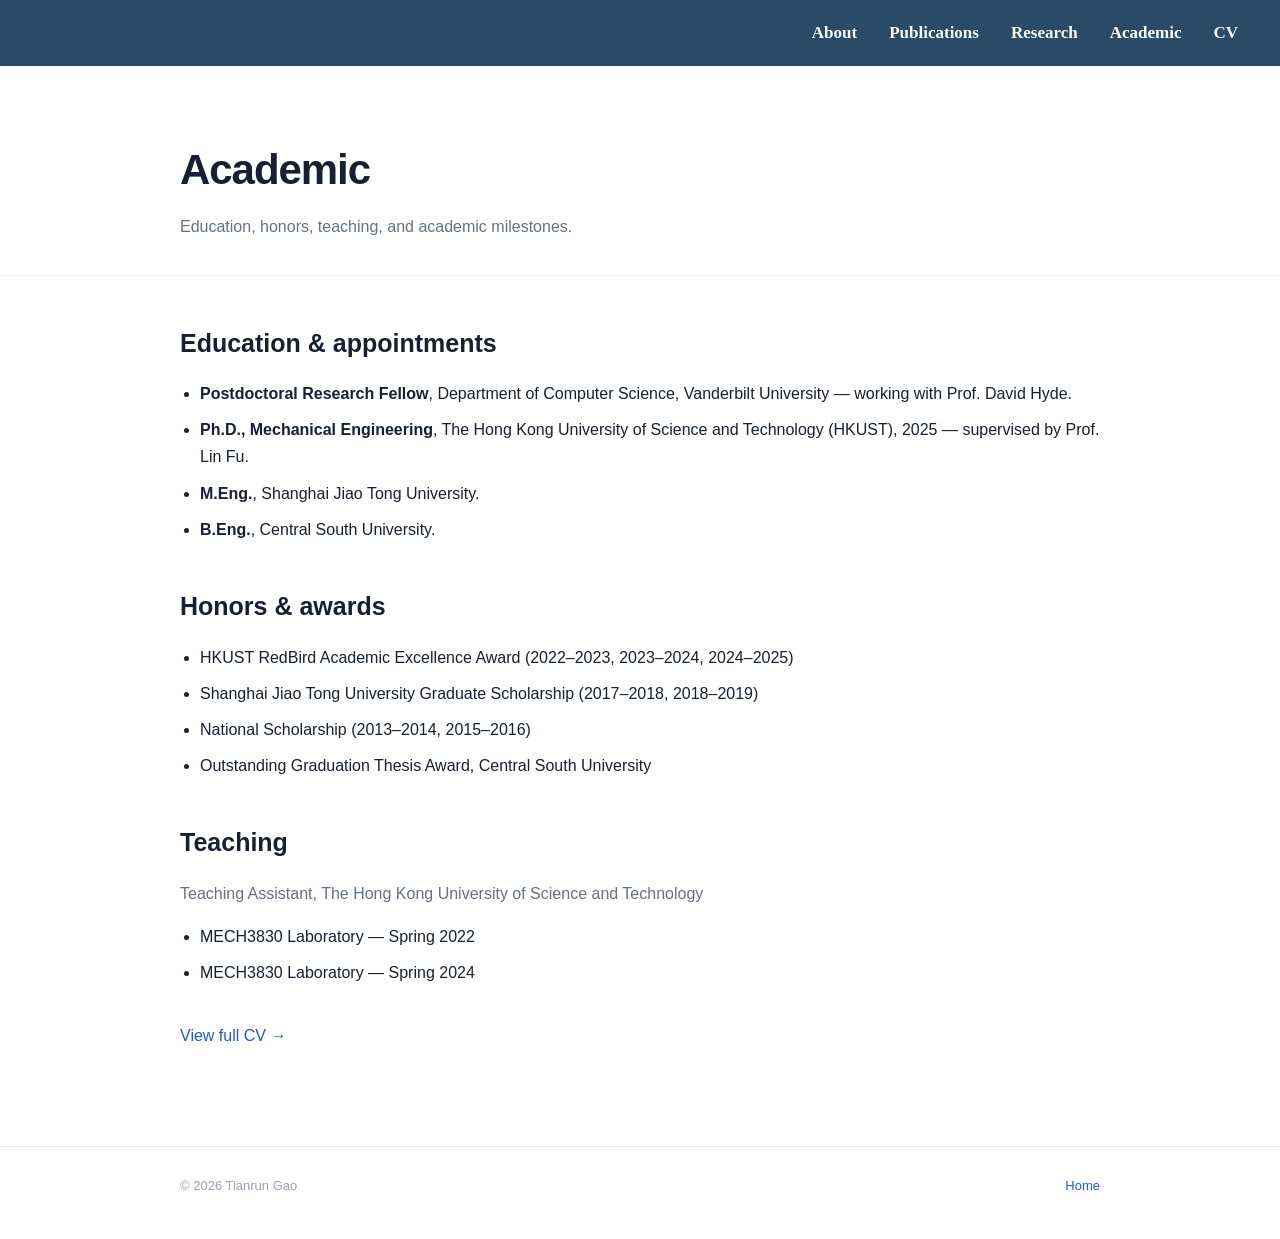
==== academic.html @ 92ee6d9a "Add files via upload" ====
<!doctype html><html lang="en"><head><meta charset="utf-8"><meta name="viewport" content="width=device-width,initial-scale=1"><title>Academic | Tianrun Gao</title><link rel="stylesheet" href="style.css"></head><body class="standard-page"><div class="topbar"><nav class="topbar-nav"><a href="index.html">About</a><a href="publications.html">Publications</a><a href="research.html">Research</a><a class="active" href="academic.html">Academic</a><a href="cv/CV_Tianrun_Gao.pdf" target="_blank">CV</a></nav></div><main><section class="page-head"><div class="wrap"><h1>Academic</h1><p>Education, honors, teaching, and academic milestones.</p></div></section><div class="wrap content"><h2>Education & appointments</h2><ul class="list-clean"><li><strong>Postdoctoral Research Fellow</strong>, Department of Computer Science, Vanderbilt University — working with Prof. David Hyde.</li><li><strong>Ph.D., Mechanical Engineering</strong>, The Hong Kong University of Science and Technology (HKUST), 2025 — supervised by Prof. Lin Fu.</li><li><strong>M.Eng.</strong>, Shanghai Jiao Tong University.</li><li><strong>B.Eng.</strong>, Central South University.</li></ul><h2>Honors & awards</h2><ul class="list-clean"><li>HKUST RedBird Academic Excellence Award (2022–2023, 2023–2024, 2024–2025)</li><li>Shanghai Jiao Tong University Graduate Scholarship (2017–2018, 2018–2019)</li><li>National Scholarship (2013–2014, 2015–2016)</li><li>Outstanding Graduation Thesis Award, Central South University</li></ul><h2>Teaching</h2><p class="muted">Teaching Assistant, The Hong Kong University of Science and Technology</p><ul class="list-clean"><li>MECH3830 Laboratory — Spring 2022</li><li>MECH3830 Laboratory — Spring 2024</li></ul><p style="margin-top:36px"><a href="cv/CV_Tianrun_Gao.pdf" target="_blank">View full CV →</a></p></div></main><footer class="site-footer"><div class="wrap footer-inner"><span>© 2026 Tianrun Gao</span><span><a href="index.html">Home</a></span></div></footer></body></html>
---- style.css ----
/* :root {
    --ink:#172033;
    --muted:#667085;
    --line:#e7eaf0;
    --accent:#2457d6;
    --bg:#fff;
    --soft:#f7f9fc;
    --max:1080px
} */

:root {
    --ink: #172033;
    --muted: #667085;
    --line: #e7eaf0;
    --accent: #2457d6;
    --bg: #fff;
    --soft: #f7f9fc;

    --max: 1080px;
}

* {
    box-sizing:border-box
}

html {
    background:var(--bg)
}

body {
    margin:0;
    font-family:Inter,-apple-system,BlinkMacSystemFont,"Segoe UI",Roboto,Helvetica,Arial,sans-serif;
    color:var(--ink);
    font-size:16px;
    line-height:1.7
}

a {
    color:var(--accent);
    text-decoration:none
}

a:hover {
    text-decoration:underline
}

.wrap {
    width:min(var(--max),calc(100% - 40px));
    margin:auto
}

.site-header {
    border-bottom:1px solid var(--line);
    background:rgba(255,255,255,.96)
}

.nav {
    min-height:72px;
    display:flex;
    align-items:center;
    justify-content:space-between;
    gap:28px
}

.brand {
    font-size:20px;
    font-weight:750;
    color:var(--ink);
    letter-spacing:-.02em
}

.nav-links {
    display:flex;
    gap:28px;
    align-items:center;
    list-style:none;
    margin:0;
    padding:0
}

.nav-links a {
    color:#475467;
    font-size:14px;
    font-weight:600
}

.nav-links a.active,.nav-links a:hover {
    color:var(--accent);
    text-decoration:none
}

.hero {
    display:grid;
    grid-template-columns:1fr 240px;
    gap:72px;
    padding:84px 0 64px;
    align-items:center
}

.eyebrow {
    color:var(--accent);
    font-size:13px;
    font-weight:750;
    letter-spacing:.08em;
    text-transform:uppercase
}

.hero h1 {
    font-size:54px;
    line-height:1.05;
    letter-spacing:-.045em;
    margin:10px 0 16px
}

.lead {
    font-size:21px;
    color:#475467;
    max-width:700px
}

.interests {
    color:var(--muted);
    max-width:720px
}

.profile {
    width:220px;
    aspect-ratio:1/1;
    object-fit:cover;
    border-radius:18px;
    background:var(--soft);
    border:1px solid var(--line)
}

.link-row {
    display:flex;
    gap:18px;
    flex-wrap:wrap;
    margin-top:26px
}

.link-row a {
    font-weight:650;
    font-size:14px
}

.home-grid {
    display:grid;
    grid-template-columns:1.25fr .75fr;
    gap:64px;
    padding:20px 0 80px
}

.panel {
    border-top:1px solid var(--line);
    padding-top:28px
}

.panel h2,.page-head h1 {
    letter-spacing:-.025em
}

.panel h2 {
    font-size:24px;
    margin:0 0 16px
}

.panel p {
    color:#475467
}

.news {
    list-style:none;
    padding:0;
    margin:0
}

.news li {
    display:grid;
    grid-template-columns:82px 1fr;
    gap:16px;
    padding:12px 0;
    border-bottom:1px solid var(--line)
}

.date {
    font-size:13px;
    color:#98a2b3;
    font-weight:650
}

.page-head {
    padding:68px 0 34px;
    border-bottom:1px solid var(--line)
}

.page-head h1 {
    font-size:42px;
    margin:0 0 8px
}

.page-head p {
    color:var(--muted);
    margin:0;
    max-width:760px
}

.content {
    padding:46px 0 80px;
    max-width:850px
}

.content h2 {
    font-size:25px;
    margin:42px 0 12px
}

.content h2:first-child {
    margin-top:0
}

.tags {
    display:flex;
    flex-wrap:wrap;
    gap:10px;
    margin:20px 0 34px
}

.tag {
    padding:7px 11px;
    background:var(--soft);
    border:1px solid var(--line);
    border-radius:999px;
    font-size:13px;
    color:#475467
}

.research-card {
    padding:24px 0;
    border-bottom:1px solid var(--line)
}

.research-card h3 {
    margin:0 0 7px;
    font-size:20px
}

.research-card p {
    margin:0;
    color:var(--muted)
}

.pub {
    padding:25px 0;
    border-bottom:1px solid var(--line)
}

.pub h3 {
    font-size:18px;
    line-height:1.45;
    margin:0 0 7px
}

.pub p {
    margin:4px 0;
    color:var(--muted)
}

.pub .venue {
    font-style:italic;
    color:#475467
}

.pub-links {
    display:flex;
    gap:12px;
    margin-top:10px
}

.pub-links a {
    font-size:13px;
    font-weight:650
}

.list-clean {
    padding-left:20px
}

.list-clean li {
    margin:9px 0
}

.contact-card {
    background:var(--soft);
    border:1px solid var(--line);
    border-radius:16px;
    padding:28px;
    margin-top:24px
}

.site-footer {
    border-top:1px solid var(--line);
    padding:28px 0 42px;
    color:#98a2b3;
    font-size:13px
}

.footer-inner {
    display:flex;
    justify-content:space-between;
    gap:20px
}

.muted {
    color:var(--muted)
}

@media(max-width:760px) {
    .nav {
        align-items:flex-start;
        flex-direction:column;
        padding:18px 0
    }

    .nav-links {
        gap:16px;
        flex-wrap:wrap
    }

    .hero {
        grid-template-columns:1fr;
        padding:52px 0 42px;
        gap:34px
    }

    .hero h1 {
        font-size:42px
    }

    .profile {
        width:170px
    }

    .home-grid {
        grid-template-columns:1fr;
        gap:38px
    }

    .page-head {
        padding-top:46px
    }

    .page-head h1 {
        font-size:34px
    }

    .footer-inner {
        flex-direction:column
    }

    .news li {
        grid-template-columns:70px 1fr
    }

}

/* Sidebar home layout */

.sidebar-site {
    background:#fff;
    min-height:100vh
}

/* .sidebar {
    position:fixed;
    inset:0 auto 0 0;
    width:310px;
    border-right:1px solid var(--line);
    background:#fafbfc;
    overflow-y:auto
} */

.sidebar {
    position: fixed;

    top: 66px;
    bottom: 0;

    left: 80px;      /* 原来是 0 */

    width: 310px;

    border-right: 1px solid var(--line);
    background: #fafbfc;
    overflow-y: auto;
}

.sidebar-inner {
    padding:38px 32px 34px
}

.sidebar-profile {
    width:178px;
    height:178px;
    object-fit:cover;
    border-radius:50%;
    margin:0 auto 20px;
    border:1px solid #aeb5c0;
    padding:6px;
    background:#fff
}

.sidebar h1 {
    text-align:center;
    font-size:25px;
    line-height:1.2;
    margin:0;
    color:var(--ink)
}

.cn-name {
    text-align:center;
    font-size:21px;
    font-weight:700;
    margin-top:6px
}

.sidebar-role {
    text-align:center;
    color:var(--muted);
    font-size:14px;
    line-height:1.55;
    margin:14px 0 24px
}

.sidebar-links {
    display:grid;
    gap:4px
}

.sidebar-links a {
    display:grid;
    grid-template-columns:24px 1fr;
    gap:9px;
    align-items:center;
    padding:7px 4px;
    color:#344054;
    font-size:14px
}

.sidebar-links a:hover {
    color:var(--accent);
    text-decoration:none
}

.side-nav {
    border-top:1px solid var(--line);
    margin-top:22px;
    padding-top:17px;
    display:grid;
    gap:5px
}

.side-nav a {
    color:#344054;
    font-size:14px;
    font-weight:600;
    padding:9px 12px;
    border-radius:7px
}

.side-nav a:hover,.side-nav a.active {
    background:#eaf1ff;
    color:var(--accent);
    text-decoration:none
}

/* .home-main {
    margin-left:310px;
    max-width:1120px;
    padding:72px 72px 80px
} */

.home-main {
    margin-left: 390px;

    width: 900px;
    max-width: calc(100vw - 390px);

    padding: 72px 40px 80px;

    margin-right: auto;
}

.home-main > * {
    width: min(920px, calc(100% - 80px));
    margin-left: auto;
    margin-right: auto;
}

.home-intro {
    padding-bottom:42px;
    border-bottom:1px solid var(--line)
}

.home-intro .kicker {
    margin:0 0 12px;
    color:var(--accent);
    font-size:13px;
    font-weight:750;
    letter-spacing:.05em;
    text-transform:uppercase
}

.home-intro h2 {
    font-size:48px;
    line-height:1.12;
    letter-spacing:-.04em;
    margin:0 0 18px
}

.home-intro h2 span {
    font-size:.62em;
    font-weight:650;
    color:#475467;
    margin-left:12px;
    letter-spacing:0
}

.short-bio {
    font-size:19px;
    line-height:1.7;
    color:#475467;
    max-width:760px;
    margin:0
}

.home-section {
    padding:38px 0 0
}

.home-section h3 {
    font-size:22px;
    margin:0 0 17px;
    letter-spacing:-.02em
}

.education-table {
    border-top:1px solid var(--line)
}

/* .edu-row {
    display:grid;
    grid-template-columns:145px 240px minmax(280px,1fr);
    gap:24px;
    padding:13px 8px;
    border-bottom:1px solid var(--line);
    align-items:start
} */
.edu-row {
    display: grid;
    grid-template-columns: 110px 190px minmax(420px, 1fr);
    gap: 20px;

    padding: 13px 8px;
    border-bottom: 1px solid var(--line);
    align-items: start;
}

.edu-year {
    font-size:14px;
    color:var(--muted);
    font-weight:650
}

.edu-degree {
    font-size:15px;
    color:#344054
}

.edu-school {
    font-size:15px;
    color:#344054
}

.research-brief {
    font-size:16px;
    color:#475467;
    margin:0;
    max-width:900px;
    line-height:1.8
}

@media(max-width:860px) {
    .sidebar {
        position:static;
        width:100%;
        border-right:0;
        border-bottom:1px solid var(--line)
    }

    .sidebar-inner {
        max-width:680px;
        margin:auto;
        padding:30px 24px
    }

    .sidebar-profile {
        width:145px;
        height:145px
    }

    .side-nav {
        grid-template-columns:repeat(5,auto);
        overflow-x:auto
    }

    .side-nav a {
        text-align:center;
        white-space:nowrap
    }

    .home-main {
        margin-left:0;
        padding:48px 24px 64px;
        max-width:760px
    }

    .home-intro h2 {
        font-size:40px
    }

    .edu-row {
        grid-template-columns:120px 1fr;
        gap:7px 18px
    }

    .edu-school {
        grid-column:2
    }

}

@media(max-width:520px) {
    .side-nav {
        grid-template-columns:repeat(3,1fr)
    }

    .home-intro h2 span {
        display:block;
        margin:8px 0 0;
        font-size:.6em
    }

    .edu-row {
        grid-template-columns:1fr;
        gap:4px
    }

    .edu-school {
        grid-column:auto
    }

    .home-main {
        padding-top:38px
    }

}

/* ===== Home top bar + compact profile-link icons ===== */

.sidebar-site {
    padding-top:66px
}

.topbar {
    position:fixed;
    top:0;
    left:0;
    right:0;
    height:66px;
    background:#294b67;
    z-index:2000;
    display:flex;
    align-items:center;
    box-shadow:none
}

.topbar-nav {
    width:100%;
    max-width:1450px;
    margin:0 auto;
    display:flex;
    justify-content:flex-end;
    align-items:center;
    gap:32px;
    padding:0 42px
}

.topbar-nav a {
    color:#fff;
    font-family:Georgia,"Times New Roman",serif;
    font-size:17px;
    font-weight:700;
    text-decoration:none;
    line-height:66px;
    opacity:.96
}

.topbar-nav a:hover,.topbar-nav a.active {
    color:#fff;
    opacity:1;
    text-decoration:none
}

.sidebar {
    top:66px
}

.sidebar-links {
    gap:2px
}

.sidebar-links a {
    grid-template-columns:20px 1fr;
    gap:8px;
    padding:8px 2px;
    color:#292d32;
    font-size:15px;
    font-weight:400
}

.mini-icon {
    width:18px;
    height:18px;
    display:inline-flex;
    align-items:center;
    justify-content:center;
    color:#22272b;
    font-size:15px;
    font-weight:700;
    line-height:1
}

.rg-icon {
    font-family:Arial,sans-serif;
    font-size:10px;
    background:#22272b;
    color:#fff;
    border-radius:1px;
    height:14px;
    width:14px;
    margin-left:2px
}

.github-icon {
    font-size:17px;
    border:2px solid #22272b;
    border-radius:50%;
    width:15px;
    height:15px;
    color:#22272b;
    line-height:10px
}

.scholar-icon {
    font-size:14px;
    transform:rotate(45deg);
    border-bottom:4px solid #22272b;
    height:12px;
    width:12px;
    margin-left:2px
}

.cv-icon {
    font-size:13px
}

@media(max-width:860px) {
    .sidebar-site {
        padding-top:58px
    }

    .topbar {
        height:58px
    }

    .topbar-nav {
        justify-content:flex-start;
        gap:22px;
        padding:0 20px;
        overflow-x:auto
    }

    .topbar-nav a {
        font-size:15px;
        line-height:58px;
        white-space:nowrap
    }

    .sidebar {
        top:auto
    }

}


/* =========================================================
   Unified top navigation for all standard pages
   ========================================================= */

.standard-page {
    padding-top: 66px;
}

.standard-page .page-head .wrap,
.standard-page .content,
.standard-page .site-footer .wrap {
    width: min(920px, calc(100% - 48px));
    max-width: 920px;
    margin-left: auto;
    margin-right: auto;
}

.standard-page .content {
    padding-left: 0;
    padding-right: 0;
}

@media (max-width: 860px) {
    .standard-page {
        padding-top: 58px;
    }

    .standard-page .page-head .wrap,
    .standard-page .content,
    .standard-page .site-footer .wrap {
        width: min(100% - 40px, 760px);
    }
}


/* =========================================================
   Sidebar Font Awesome Icons
   ========================================================= */

.sidebar-links {
    display: grid;
    gap: 5px;
}

.sidebar-links a {
    display: grid;
    grid-template-columns: 22px 1fr;
    align-items: center;

    gap: 9px;
    padding: 7px 2px;

    color: #292d32;

    font-size: 15px;
    font-weight: 400;
}

.sidebar-links a i {
    width: 18px;

    text-align: center;

    color: #22272b;
    font-size: 15px;
}

.sidebar-links a:hover {
    color: var(--accent);
    text-decoration: none;
}

.sidebar-links a:hover i {
    color: var(--accent);
}
/* =========================================================
   Research Gallery
   ========================================================= */

.research-gallery {
    margin-top: 55px;
    padding-top: 35px;

    border-top: 1px solid var(--line);
}

.research-gallery h2 {
    margin: 0 0 5px;

    font-size: 26px;
}

.gallery-intro {
    margin: 0 0 25px;

    color: var(--muted);
}


/* ---------- Gallery Grid ---------- */

.research-media {
    display: grid;

    grid-template-columns: repeat(3, 1fr);

    gap: 22px 18px;
}


/* ---------- Individual Result ---------- */

.research-media figure {
    margin: 0;
}

.research-media video,
.research-media img {
    display: block;

    width: 100%;
    height: 220px;

    object-fit: contain;

    border: 1px solid var(--line);
    border-radius: 5px;

    background: #fff;
}

/* ---------- Caption ---------- */

.research-media figcaption {
    margin-top: 7px;

    color: var(--muted);

    font-size: 13px;
    line-height: 1.4;

    text-align: center;
}


/* ---------- Tablet ---------- */

@media (max-width: 850px) {

    .research-media {
        grid-template-columns: repeat(2, 1fr);
    }

}


/* ---------- Mobile ---------- */

@media (max-width: 550px) {

    .research-media {
        grid-template-columns: 1fr;
    }

}
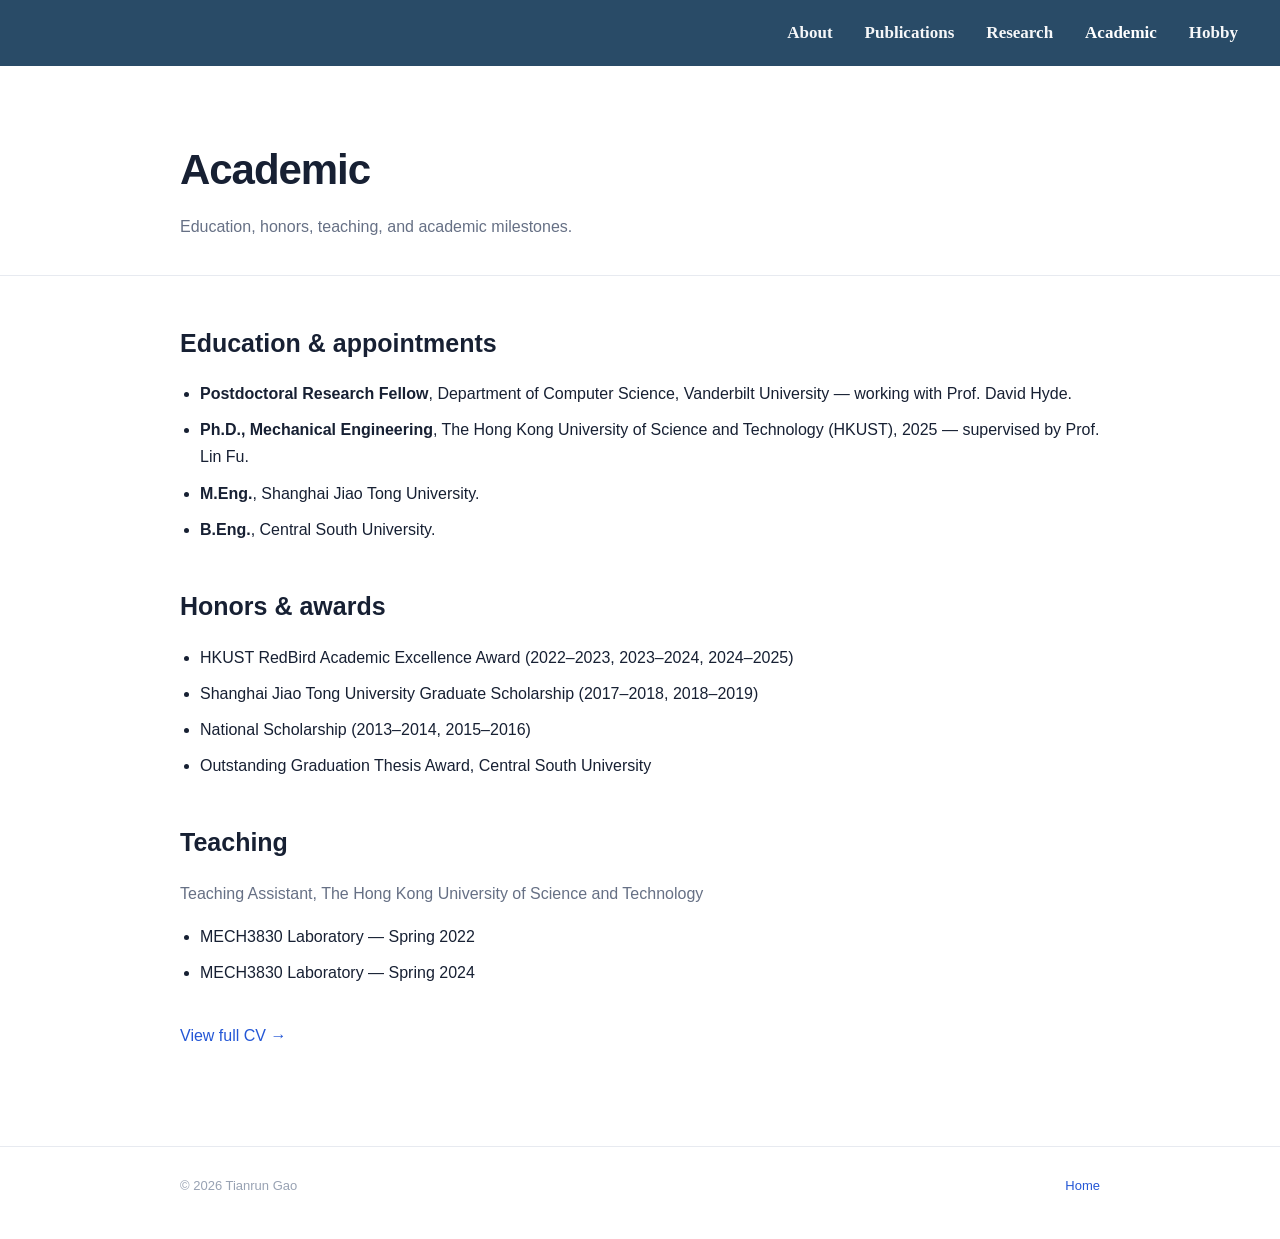
==== commit 21c1918c: "Add files via upload" ====
--- a/academic.html
+++ b/academic.html
@@ -1 +1,12 @@
-<!doctype html><html lang="en"><head><meta charset="utf-8"><meta name="viewport" content="width=device-width,initial-scale=1"><title>Academic | Tianrun Gao</title><link rel="stylesheet" href="style.css"></head><body class="standard-page"><div class="topbar"><nav class="topbar-nav"><a href="index.html">About</a><a href="publications.html">Publications</a><a href="research.html">Research</a><a class="active" href="academic.html">Academic</a><a href="cv/CV_Tianrun_Gao.pdf" target="_blank">CV</a></nav></div><main><section class="page-head"><div class="wrap"><h1>Academic</h1><p>Education, honors, teaching, and academic milestones.</p></div></section><div class="wrap content"><h2>Education & appointments</h2><ul class="list-clean"><li><strong>Postdoctoral Research Fellow</strong>, Department of Computer Science, Vanderbilt University — working with Prof. David Hyde.</li><li><strong>Ph.D., Mechanical Engineering</strong>, The Hong Kong University of Science and Technology (HKUST), 2025 — supervised by Prof. Lin Fu.</li><li><strong>M.Eng.</strong>, Shanghai Jiao Tong University.</li><li><strong>B.Eng.</strong>, Central South University.</li></ul><h2>Honors & awards</h2><ul class="list-clean"><li>HKUST RedBird Academic Excellence Award (2022–2023, 2023–2024, 2024–2025)</li><li>Shanghai Jiao Tong University Graduate Scholarship (2017–2018, 2018–2019)</li><li>National Scholarship (2013–2014, 2015–2016)</li><li>Outstanding Graduation Thesis Award, Central South University</li></ul><h2>Teaching</h2><p class="muted">Teaching Assistant, The Hong Kong University of Science and Technology</p><ul class="list-clean"><li>MECH3830 Laboratory — Spring 2022</li><li>MECH3830 Laboratory — Spring 2024</li></ul><p style="margin-top:36px"><a href="cv/CV_Tianrun_Gao.pdf" target="_blank">View full CV →</a></p></div></main><footer class="site-footer"><div class="wrap footer-inner"><span>© 2026 Tianrun Gao</span><span><a href="index.html">Home</a></span></div></footer></body></html>
+<!doctype html><html lang="en"><head><meta charset="utf-8"><meta name="viewport" content="width=device-width,initial-scale=1"><title>Academic | Tianrun Gao</title><link rel="stylesheet" href="style.css">
+</head><body class="standard-page">
+    <div class="topbar"><nav class="topbar-nav">
+        <a href="index.html">About</a>
+        <a href="publications.html">Publications</a>
+        <a href="research.html">Research</a>
+        <a class="active" href="academic.html">Academic</a>
+        <a href="hobby.html">Hobby</a>
+    </nav>
+</div>
+<main><section class="page-head">
+    <div class="wrap"><h1>Academic</h1><p>Education, honors, teaching, and academic milestones.</p></div></section><div class="wrap content"><h2>Education & appointments</h2><ul class="list-clean"><li><strong>Postdoctoral Research Fellow</strong>, Department of Computer Science, Vanderbilt University — working with Prof. David Hyde.</li><li><strong>Ph.D., Mechanical Engineering</strong>, The Hong Kong University of Science and Technology (HKUST), 2025 — supervised by Prof. Lin Fu.</li><li><strong>M.Eng.</strong>, Shanghai Jiao Tong University.</li><li><strong>B.Eng.</strong>, Central South University.</li></ul><h2>Honors & awards</h2><ul class="list-clean"><li>HKUST RedBird Academic Excellence Award (2022–2023, 2023–2024, 2024–2025)</li><li>Shanghai Jiao Tong University Graduate Scholarship (2017–2018, 2018–2019)</li><li>National Scholarship (2013–2014, 2015–2016)</li><li>Outstanding Graduation Thesis Award, Central South University</li></ul><h2>Teaching</h2><p class="muted">Teaching Assistant, The Hong Kong University of Science and Technology</p><ul class="list-clean"><li>MECH3830 Laboratory — Spring 2022</li><li>MECH3830 Laboratory — Spring 2024</li></ul><p style="margin-top:36px"><a href="cv/CV_Tianrun_Gao.pdf" target="_blank">View full CV →</a></p></div></main><footer class="site-footer"><div class="wrap footer-inner"><span>© 2026 Tianrun Gao</span><span><a href="index.html">Home</a></span></div></footer></body></html>
--- a/style.css
+++ b/style.css
@@ -481,7 +481,7 @@
     padding:72px 72px 80px
 } */
 
-.home-main {
+/* .home-main {
     margin-left: 390px;
 
     width: 900px;
@@ -490,6 +490,14 @@
     padding: 72px 40px 80px;
 
     margin-right: auto;
+} */
+.home-main {
+    margin-left: 370px;
+
+    width: calc(100vw - 430px);
+    max-width: none;
+
+    padding: 72px 40px 80px;
 }
 
 .home-main > * {
@@ -531,7 +539,7 @@
     font-size:19px;
     line-height:1.7;
     color:#475467;
-    max-width:760px;
+    max-width:900px;
     margin:0
 }
 
@@ -559,7 +567,7 @@
 } */
 .edu-row {
     display: grid;
-    grid-template-columns: 110px 190px minmax(420px, 1fr);
+    grid-template-columns: 110px 240px minmax(350px, 1fr);
     gap: 20px;
 
     padding: 13px 8px;
@@ -970,4 +978,62 @@
     }
 
 }
-
+.calligraphy-gallery {
+    display: grid;
+    grid-template-columns: repeat(3, 1fr);
+    gap: 28px;
+
+    margin-top: 30px;
+}
+
+.calligraphy-gallery .featured-calligraphy {
+    grid-column: 1 / -1;
+}
+
+.calligraphy-gallery figure {
+    margin: 0;
+}
+
+.calligraphy-gallery img {
+    display: block;
+    width: 100%;
+    height: auto;
+    object-fit: contain;
+
+    border: 1px solid var(--line);
+    background: #fff;
+}
+
+.calligraphy-gallery figcaption {
+    margin-top: 9px;
+    text-align: center;
+    color: var(--muted);
+    font-size: 14px;
+}
+
+/* =========================================================
+   Home Banner
+   ========================================================= */
+
+.home-banner {
+    width: 95%;
+    height: 275px;
+
+    background-image: url("assets/backg11.jpg");
+    background-size: cover;
+    background-position: center;
+    background-repeat: no-repeat;
+
+    margin-bottom: 45px;
+}
+
+/* ===== Wider Home Content ===== */
+
+
+
+.home-intro,
+.home-section {
+    width: 95%;
+    max-width: none;
+}
+
